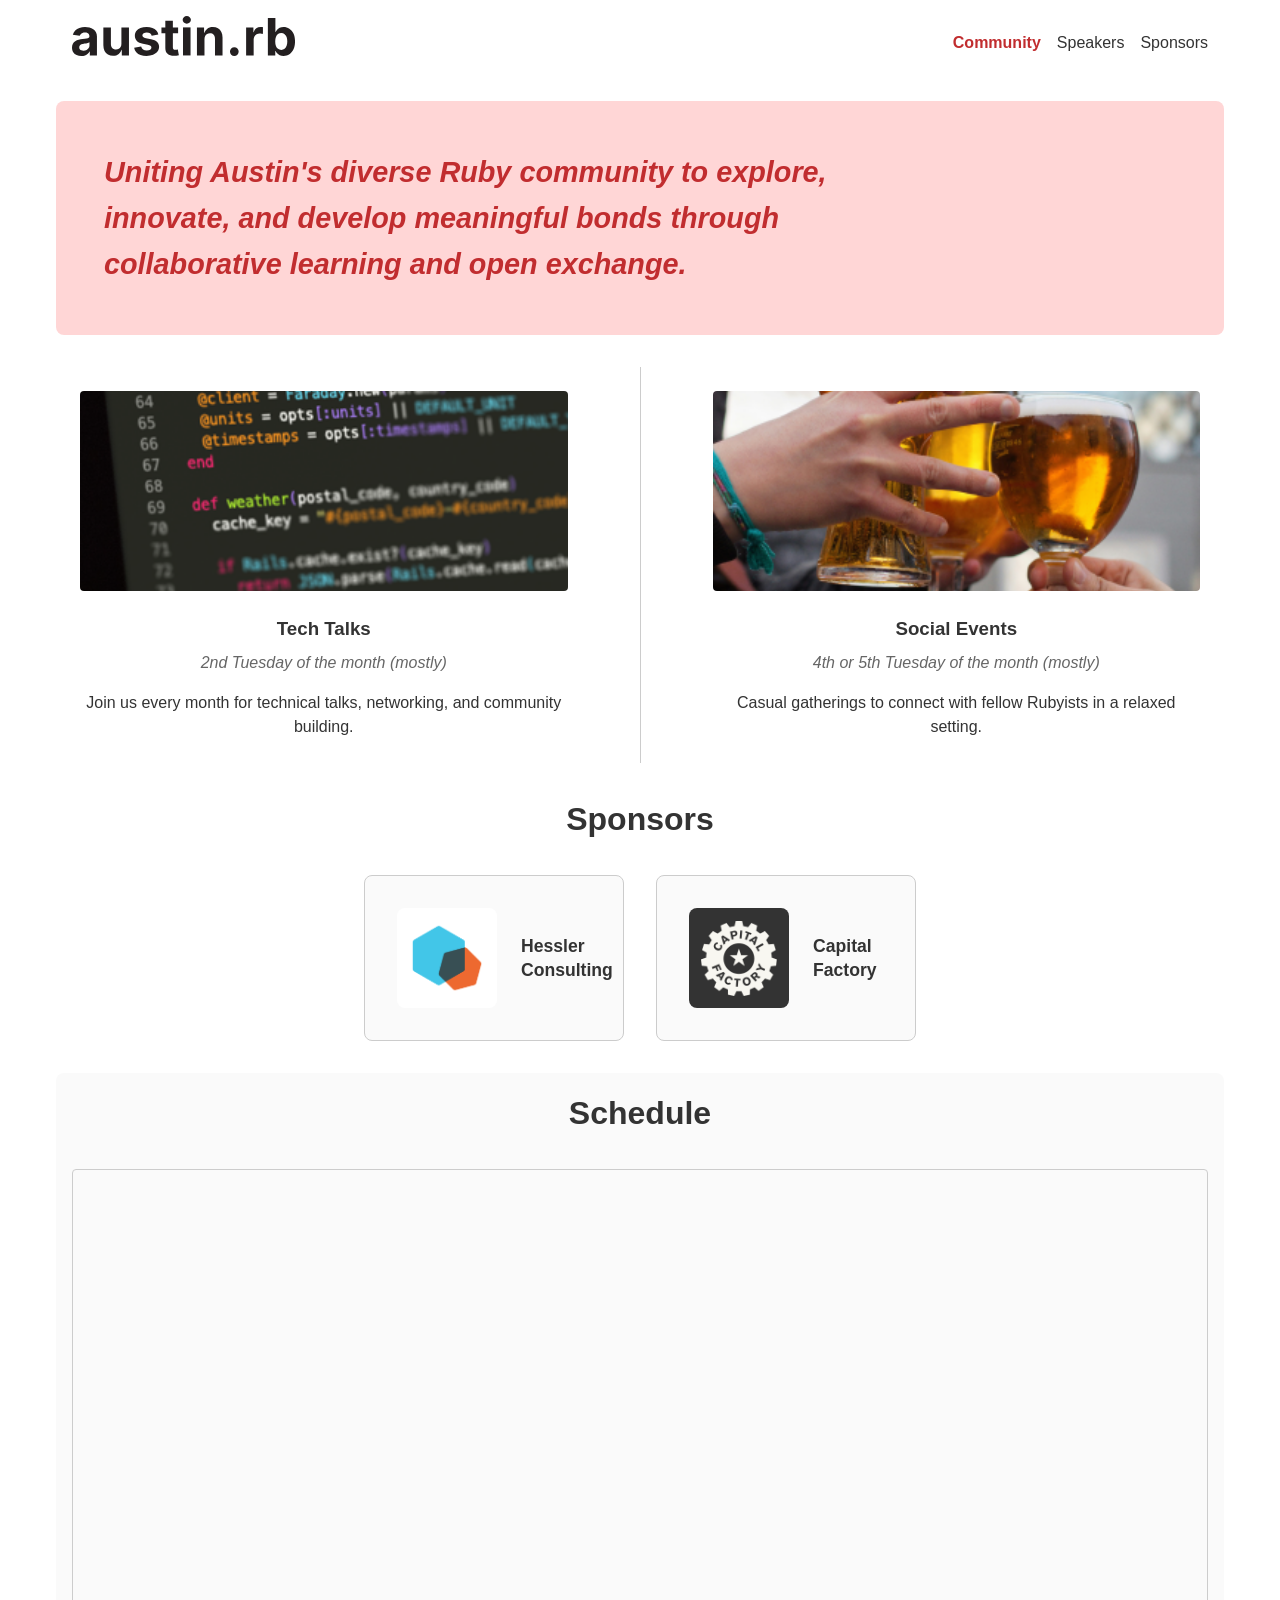
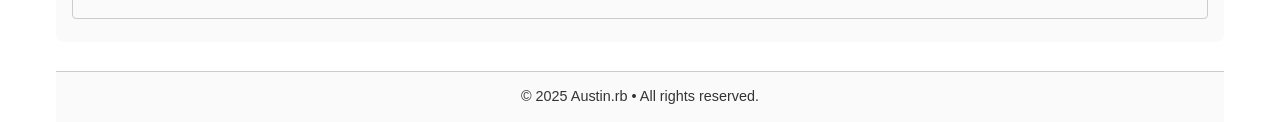
==== index.html @ 6c087ab1 "remove unnecessary .page-container div with cursor ai" ====
<!DOCTYPE html>
<html lang="en">
<head>
  <meta charset="UTF-8">
  <meta name="viewport" content="width=device-width, initial-scale=1.0">
  <title>AustinRB - Austin Ruby Meetup</title>
  <!-- Link to an external CSS file -->
  <link rel="stylesheet" href="css/styles.css" />
</head>
<body>
  <header>
    <h1><a href="/"><img src="assets/austinRB-Black.svg" alt="austin.rb" class="header-logo"></a></h1>
    <nav>
      <ul>
        <li><a href="https://join.slack.com/t/rubycentralcommunity/shared_invite/zt-33hna3yu9-4vu~MnBxqzxPX4rKeszojw" class="community-link">Community</a></li>
        <li><a href="speakers.html">Speakers</a></li>
        <li><a href="sponsors.html">Sponsors</a></li>
      </ul>
    </nav>
  </header>

  <!-- Main wrapper to hold the sidebar and the primary content area -->
  <div class="container">
    <!-- Main Content Area -->
    <main class="content">
      <!-- Purpose Statement -->
      <section id="purpose-statement">
        <p>Uniting Austin's diverse Ruby community to explore, innovate, and develop meaningful bonds through collaborative learning and open exchange.</p>
      </section>

      <!-- Event Types -->
      <section id="event-types">
        <div class="event-types-list">
          <div class="event-type-column">
            <div class="event-type">
              <div class="event-type-image">
                <img src="assets/Austin_rb_techtalk-no-sponsors.png" alt="Tech Talks Icon">
              </div>
              <h3>Tech Talks</h3>
              <h4>2nd Tuesday of the month (mostly)</h4>
              <p>Join us every month for technical talks, networking, and community building.</p>
            </div>
          </div>
          <div class="event-type-separator"></div>
          <div class="event-type-column">
            <div class="event-type">
              <div class="event-type-image">
                <img src="assets/Austin_rb_social-no-sponsors.png" alt="Social Events Icon">
              </div>
              <h3>Social Events</h3>
              <h4>4th or 5th Tuesday of the month (mostly)</h4>
              <p>Casual gatherings to connect with fellow Rubyists in a relaxed setting.</p>
            </div>
          </div>
        </div>
      </section>

      <!-- Sponsor Callout -->
      <section id="sponsors">
        <h2>Sponsors</h2>
        <div class="sponsors-list">
          <a href="https://hesslerconsulting.com" target="_blank" class="sponsor">
            <div class="sponsor-logo">
              <img src="assets/hessler_consulting_logo.png" alt="Hessler Consulting Logo">
            </div>
            <div class="sponsor-info">
              <h3>Hessler Consulting</h3>
            </div>
          </a>
          <a href="https://capitalfactory.com" target="_blank" class="sponsor">
            <div class="sponsor-logo black-bg">
              <img src="assets/capital_factory_logo.webp" alt="Capital Factory Logo">
            </div>
            <div class="sponsor-info">
              <h3>Capital Factory</h3>
            </div>
          </a>
        </div>
      </section>

      <!-- Calendar -->
      <section id="calendar">
        <h2>Schedule</h2>
        <iframe
          src="https://lu.ma/embed/calendar/cal-H7emjOYNzZS3ieC/events?lt=light"
          width="600"
          height="450"
          frameborder="0"
          allowfullscreen=""
          aria-hidden="false"
          tabindex="0"
        ></iframe>
      </section>
    </main>
  </div>

  <!-- Footer -->
  <footer>
    <p>&copy; 2025 Austin.rb • All rights reserved.</p>
  </footer>
</body>
</html>
---- css/styles.css ----
/* CSS Variables */
:root {
  --red: #c12d2f;
  --red-bright: red;
  --salmon: #ffd6d6;
  --white: #fff;
  --black: #333;
  --black-bright: #666;
  --gray-dark: #ccc;
  --gray: #f0f0f0;
  --gray-light: #fafafa;
}

/* Basic resets */
* {
  margin: 0;
  padding: 0;
  box-sizing: border-box;
}

@import url('https://fonts.googleapis.com/css2?family=Inter:wght@400;700&display=swap');

/* Body & base typography */
body {
  font-family: 'Inter', sans-serif;
  line-height: 1.5;
  color: var(--black);
  background-color: var(--white);
  padding: 0 1rem;
  max-width: 1200px;
  margin: 0 auto;
  width: 100%;
}

/* Page container */
.page-container {
  max-width: 1200px;
  margin: 0 auto;
  width: 100%;
}

/* Header */
header {
  display: flex;
  justify-content: space-between;
  align-items: center;
  padding: 1rem;
  background-color: var(--white);
}

header h1 {
  margin: 0;
  font-family: 'Inter', sans-serif;
  font-weight: 700;
  color: var(--red);
}

.header-logo {
  height: 40px;
  width: auto;
}

nav ul {
  display: flex;
  list-style: none;
  margin: 0;
  padding: 0;
  gap: 1rem;
}

nav a {
  text-decoration: none;
  color: var(--black);
}

nav a.community-link {
  color: var(--red);
  font-weight: bold;
}

nav a.community-link:hover {
  color: var(--red-bright);
}

nav a:hover {
  color: var(--black-bright);
}

/* Container for content */
.container {
  margin: 1em 0;
}

/* Main content area */
.content {
  width: 100%;
}

/* Calendar section */
#calendar {
  margin-top: 2rem;
  padding: 1rem;
  background-color: var(--gray-light);
  border-radius: 8px;
}

#calendar iframe {
  width: 100%;
  height: 450px;
  border: 1px solid var(--gray-dark);
  border-radius: 4px;
}

#calendar h2 {
  color: var(--black);
  margin-bottom: 2rem;
  font-size: 2rem;
  text-align: center;
  font-weight: 700;
}

/* Footer */
footer {
  text-align: center;
  background-color: var(--gray-light);
  padding: 1em;
  border-top: 1px solid var(--gray-dark);
  margin-top: 2em;
  font-size: 0.9rem;
  color: var(--black);
}

/* Make the layout responsive */
@media (max-width: 1200px) {
  .container {
    width: 100%;
  }
}

/* Purpose Statement */
#purpose-statement {
  background-color: var(--salmon);
  padding: 3rem;
  border-radius: 8px;
  margin-bottom: 2rem;
  text-align: left;
}

#purpose-statement p {
  color: var(--red); /* red text */
  font-size: 1.8rem;
  line-height: 1.6;
  font-weight: 700;
  font-style: italic;
  max-width: 800px;
  margin: 0;
}

/* Sponsors section */
#sponsors {
  margin: 2rem 0;
}

#sponsors h2 {
  color: var(--black);
  margin-bottom: 2rem;
  font-size: 2rem;
  text-align: center;
  font-weight: 700;
}

.sponsors-list {
  display: flex;
  flex-wrap: wrap;
  gap: 2rem;
  justify-content: center;
}

.sponsor {
  display: flex;
  align-items: center;
  gap: 1.5rem;
  padding: 2rem;
  background-color: var(--gray-light);
  border-radius: 8px;
  flex: 0 1 calc(25% - 2rem);
  min-width: 250px;
  max-width: 300px;
  text-decoration: none;
  color: inherit;
  transition: transform 0.2s ease, box-shadow 0.2s ease;
  border: 1px solid var(--gray-dark);
}

.sponsor:hover {
  transform: translateY(-2px);
  box-shadow: 0 4px 8px rgba(0, 0, 0, 0.1);
  background-color: var(--gray);
}

.sponsor-logo {
  width: 100px;
  height: 100px;
  display: flex;
  align-items: center;
  justify-content: center;
  background-color: var(--white);
  border-radius: 8px;
  padding: 0.75rem;
  flex-shrink: 0;
  aspect-ratio: 1;
}

.sponsor-logo.black-bg {
  background-color: var(--black);
}

.sponsor-logo img {
  width: 100%;
  height: 100%;
  object-fit: contain;
  display: block;
}

.sponsor-info {
  flex: 1;
  min-width: 0;
}

.sponsor-info h3 {
  margin: 0;
  color: var(--black);
  font-size: 1.1rem;
  line-height: 1.4;
  font-weight: 700;
}

@media (max-width: 1200px) {
  .sponsor {
    flex: 0 1 calc(33.333% - 2rem);
  }
}

@media (max-width: 900px) {
  .sponsor {
    flex: 0 1 calc(50% - 2rem);
  }
}

@media (max-width: 600px) {
  .sponsor {
    flex: 0 1 100%;
  }
}

.event-types-list {
  display: flex;
  justify-content: space-between;
  align-items: stretch;
  gap: 2rem;
  margin-top: 2rem;
}

.event-type-column {
  flex: 1;
  display: flex;
  flex-direction: column;
}

.event-type {
  padding: 1.5rem;
  border-radius: 8px;
  height: 100%;
  display: flex;
  flex-direction: column;
  align-items: center;
  text-align: center;
}

.event-type-image {
  width: 100%;
  height: 200px;
  margin-bottom: 1.5rem;
  overflow: hidden;
  border-radius: 4px;
}

.event-type-image img {
  width: 100%;
  height: 100%;
  object-fit: cover;
}

.event-type h3 {
  margin-top: 0;
  color: var(--black);
  margin-bottom: 0.5rem;
  font-weight: 700;
}

.event-type h4 {
  color: var(--black-bright);
  font-size: 1rem;
  font-weight: normal;
  margin: 0 0 1rem 0;
  font-style: italic;
}

.event-type p {
  margin-bottom: 0;
  color: var(--black);
}

.event-type-separator {
  width: 1px;
  background-color: var(--gray-dark);
  margin: 0 1rem;
}

.return-home {
  text-align: center;
  margin: 3rem 0;
}

.return-home-button {
  display: inline-block;
  padding: 1rem 2rem;
  background-color: var(--red);
  color: white;
  text-decoration: none;
  border-radius: 4px;
  font-weight: 700;
  transition: background-color 0.2s ease;
}

.return-home-button:hover {
  background-color: var(--red-bright);
}

#sponsors-content {
  max-width: 800px;
  margin: 0 auto;
  padding: 2rem;
  text-align: center;
}

#sponsors-content h2 {
  color: var(--black);
  margin-bottom: 2rem;
  font-size: 2rem;
  text-align: center;
  font-weight: 700;
}

#speakers-content {
  max-width: 800px;
  margin: 0 auto;
  padding: 2rem;
  text-align: center;
}

#speakers-content h2 {
  color: var(--black);
  margin-bottom: 2rem;
  font-size: 2rem;
  text-align: center;
  font-weight: 700;
}
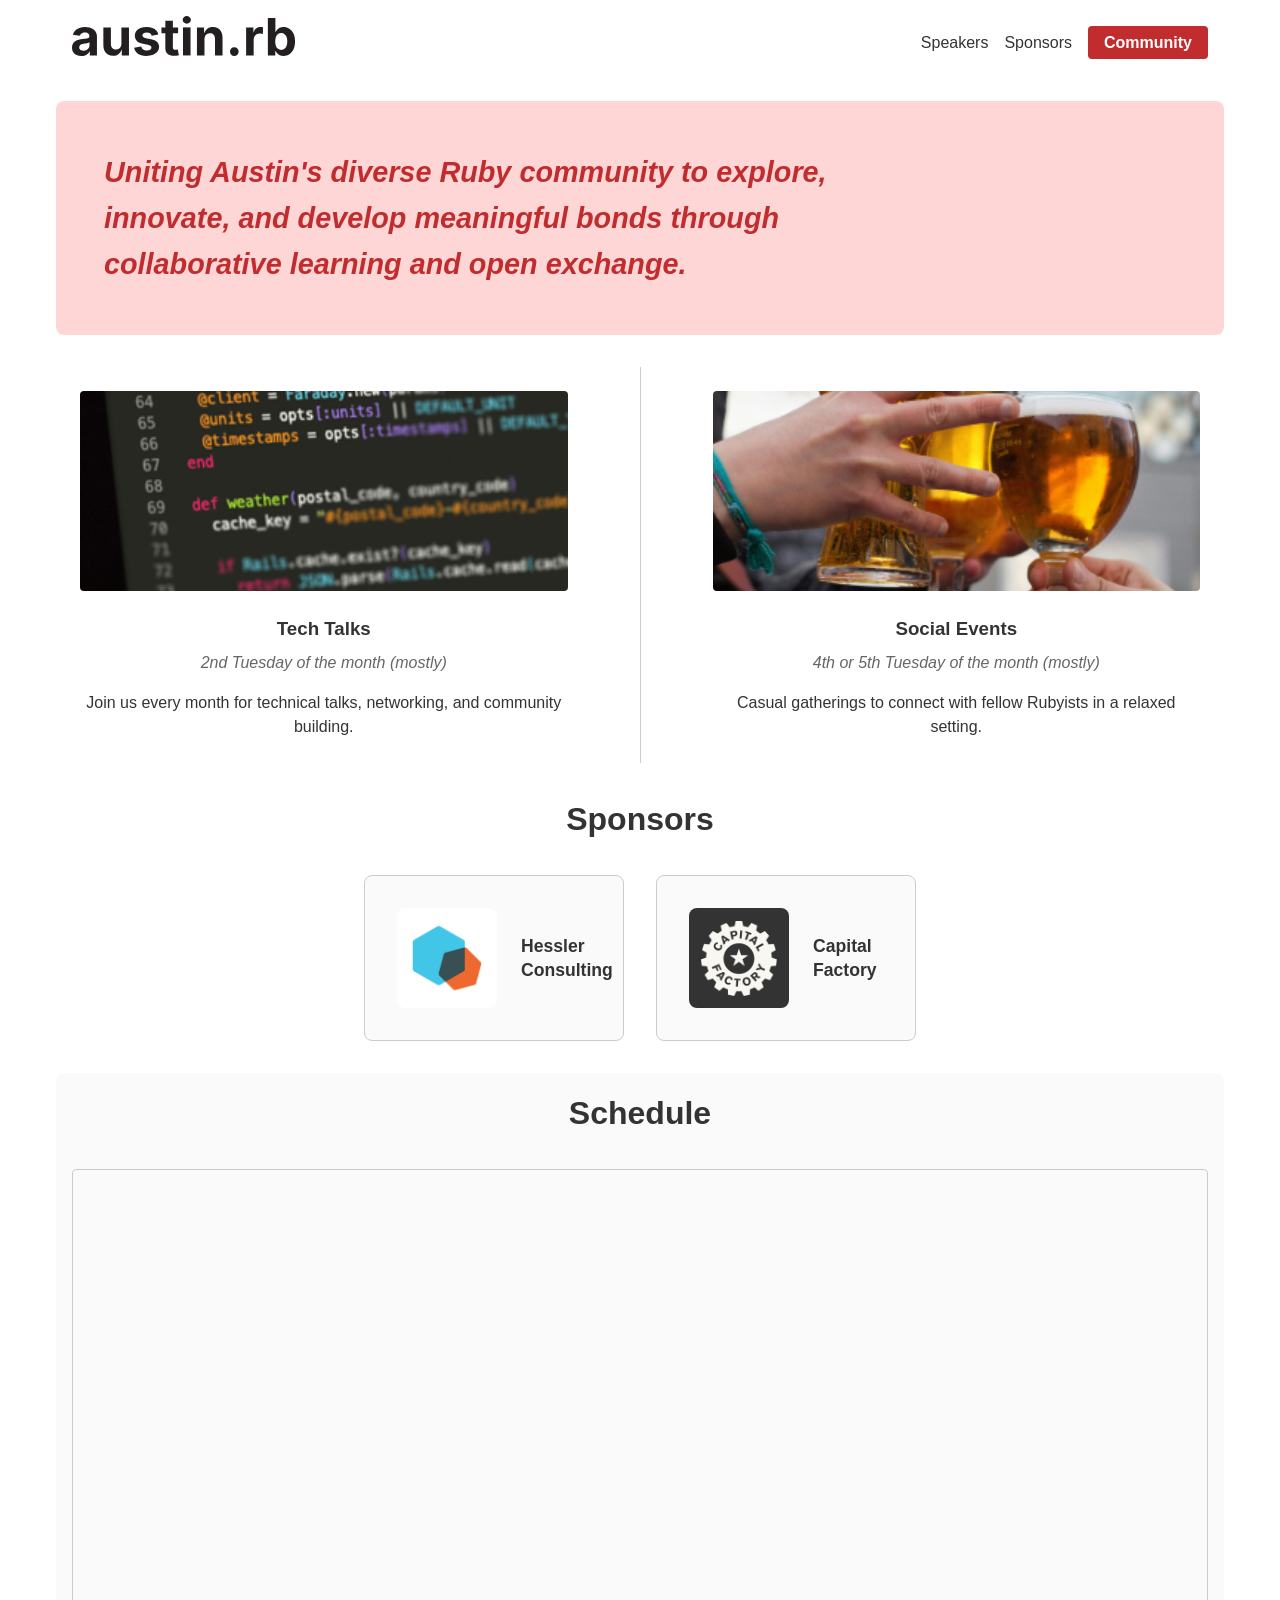
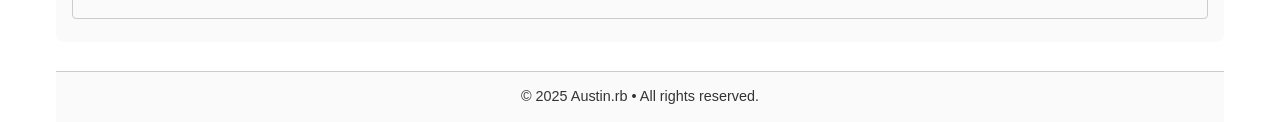
==== commit a8e49fd3: "move community button to end of nav with cursor ai" ====
--- a/index.html
+++ b/index.html
@@ -12,9 +12,9 @@
     <h1><a href="/"><img src="assets/austinRB-Black.svg" alt="austin.rb" class="header-logo"></a></h1>
     <nav>
       <ul>
-        <li><a href="https://join.slack.com/t/rubycentralcommunity/shared_invite/zt-33hna3yu9-4vu~MnBxqzxPX4rKeszojw" class="community-link">Community</a></li>
         <li><a href="speakers.html">Speakers</a></li>
         <li><a href="sponsors.html">Sponsors</a></li>
+        <li><a href="https://join.slack.com/t/rubycentralcommunity/shared_invite/zt-33hna3yu9-4vu~MnBxqzxPX4rKeszojw" class="community-link">Community</a></li>
       </ul>
     </nav>
   </header>
--- a/css/styles.css
+++ b/css/styles.css
@@ -66,6 +66,7 @@
   margin: 0;
   padding: 0;
   gap: 1rem;
+  align-items: center;
 }
 
 nav a {
@@ -74,12 +75,17 @@
 }
 
 nav a.community-link {
-  color: var(--red);
+  color: var(--white);
   font-weight: bold;
+  background-color: var(--red);
+  padding: 0.5rem 1rem;
+  border-radius: 4px;
+  transition: background-color 0.2s ease;
 }
 
 nav a.community-link:hover {
-  color: var(--red-bright);
+  background-color: var(--red-bright);
+  color: var(--white);
 }
 
 nav a:hover {
@@ -317,6 +323,25 @@
   margin: 0 1rem;
 }
 
+@media (max-width: 840px) {
+  .event-types-list {
+    flex-direction: column;
+    gap: 1rem;
+  }
+
+  .event-type-column {
+    width: 100%;
+  }
+
+  .event-type-separator {
+    display: none;
+  }
+
+  .event-type {
+    margin-bottom: 1rem;
+  }
+}
+
 .return-home {
   text-align: center;
   margin: 3rem 0;
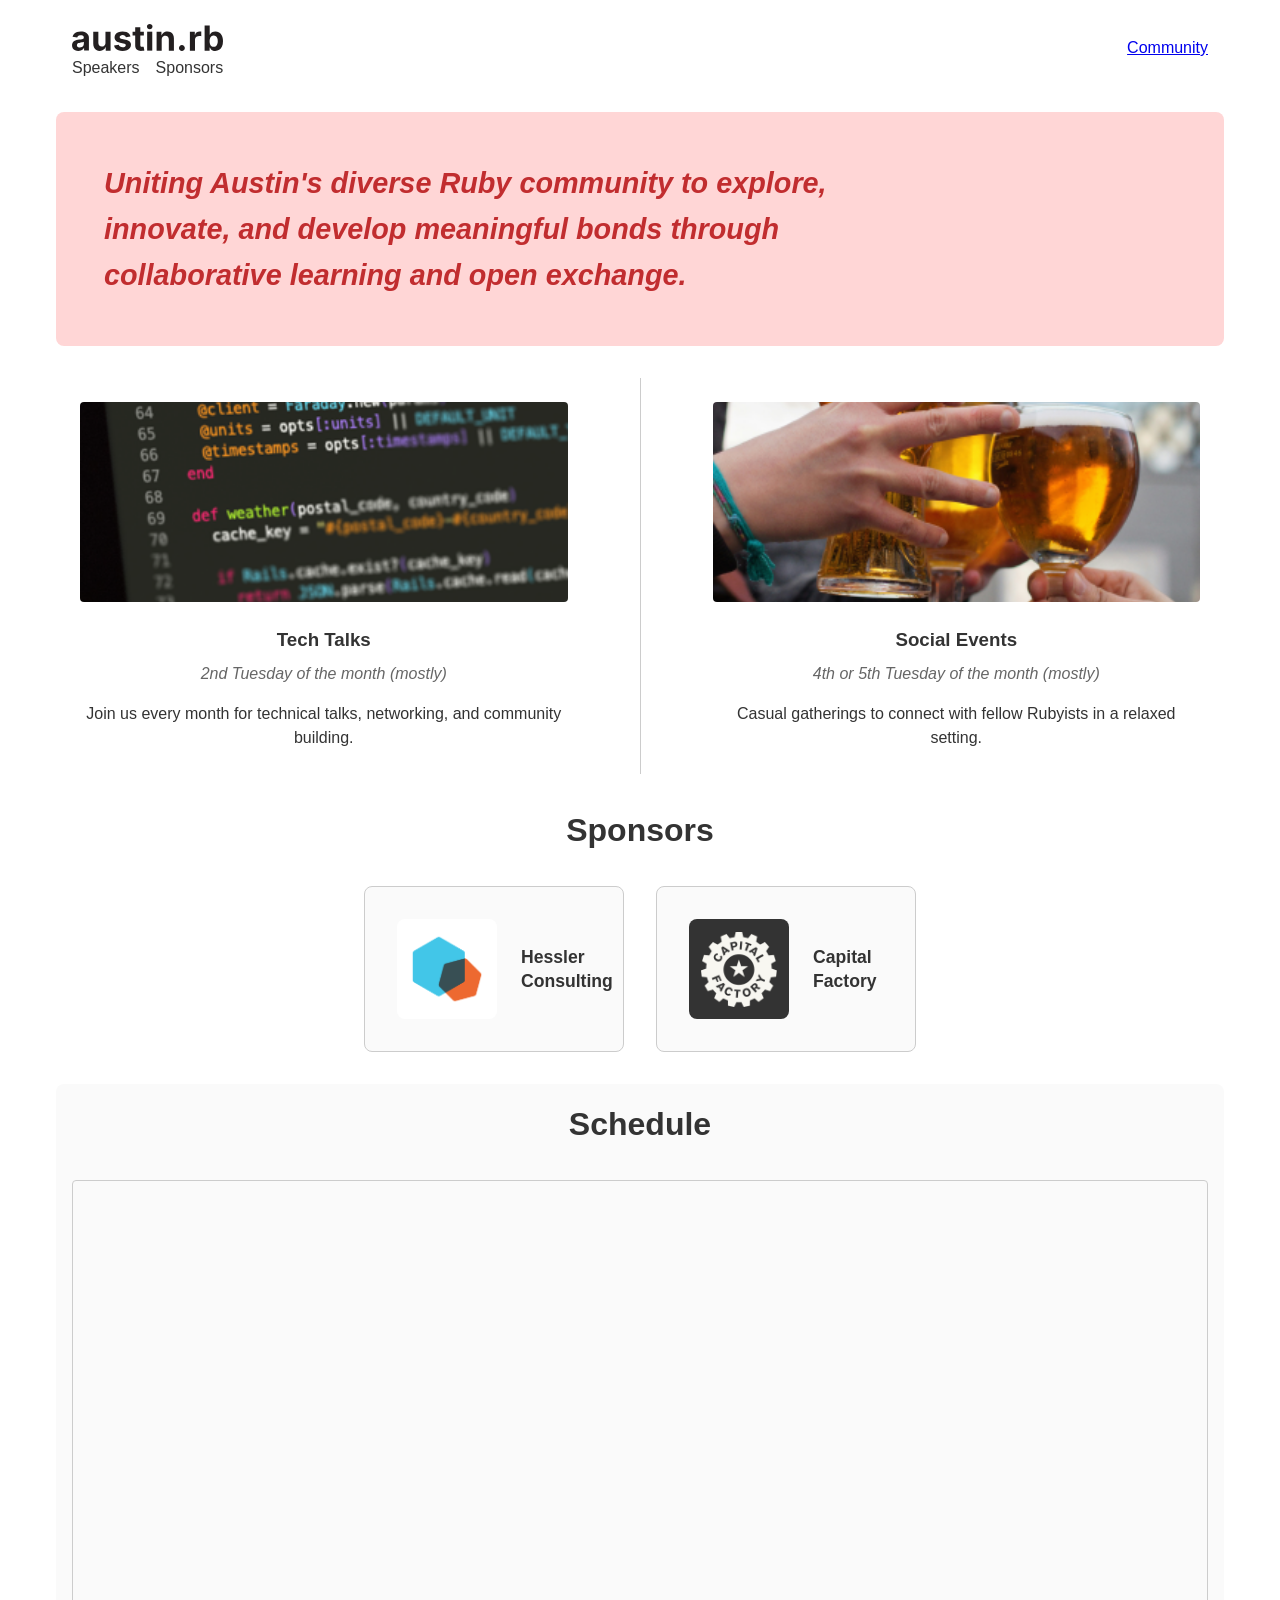
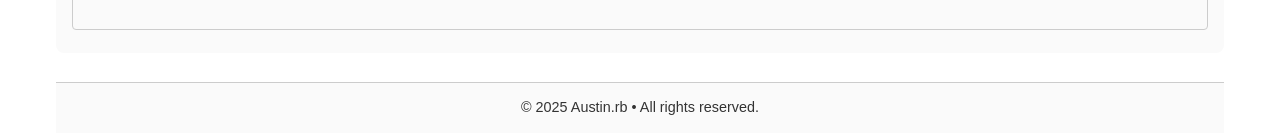
==== commit fffe67e0: "update header to properly group items for mobile and desktop views" ====
--- a/index.html
+++ b/index.html
@@ -9,14 +9,22 @@
 </head>
 <body>
   <header>
-    <h1><a href="/"><img src="assets/austinRB-Black.svg" alt="austin.rb" class="header-logo"></a></h1>
-    <nav>
-      <ul>
-        <li><a href="speakers.html">Speakers</a></li>
-        <li><a href="sponsors.html">Sponsors</a></li>
-        <li><a href="https://join.slack.com/t/rubycentralcommunity/shared_invite/zt-33hna3yu9-4vu~MnBxqzxPX4rKeszojw" class="community-link">Community</a></li>
-      </ul>
-    </nav>
+    <div class="header-top">
+      <div class="header-logo">
+        <h1><a href="/"><img src="assets/austinRB-Black.svg" alt="austin.rb" class="header-logo-img"></a></h1>
+      </div>
+      <div class="header-nav">
+        <nav>
+          <ul>
+            <li><a href="speakers.html">Speakers</a></li>
+            <li><a href="sponsors.html">Sponsors</a></li>
+          </ul>
+        </nav>
+      </div>
+    </div>
+    <div class="header-community">
+      <a href="https://join.slack.com/t/rubycentralcommunity/shared_invite/zt-33hna3yu9-4vu~MnBxqzxPX4rKeszojw" class="community-link">Community</a>
+    </div>
   </header>
 
   <!-- Main wrapper to hold the sidebar and the primary content area -->
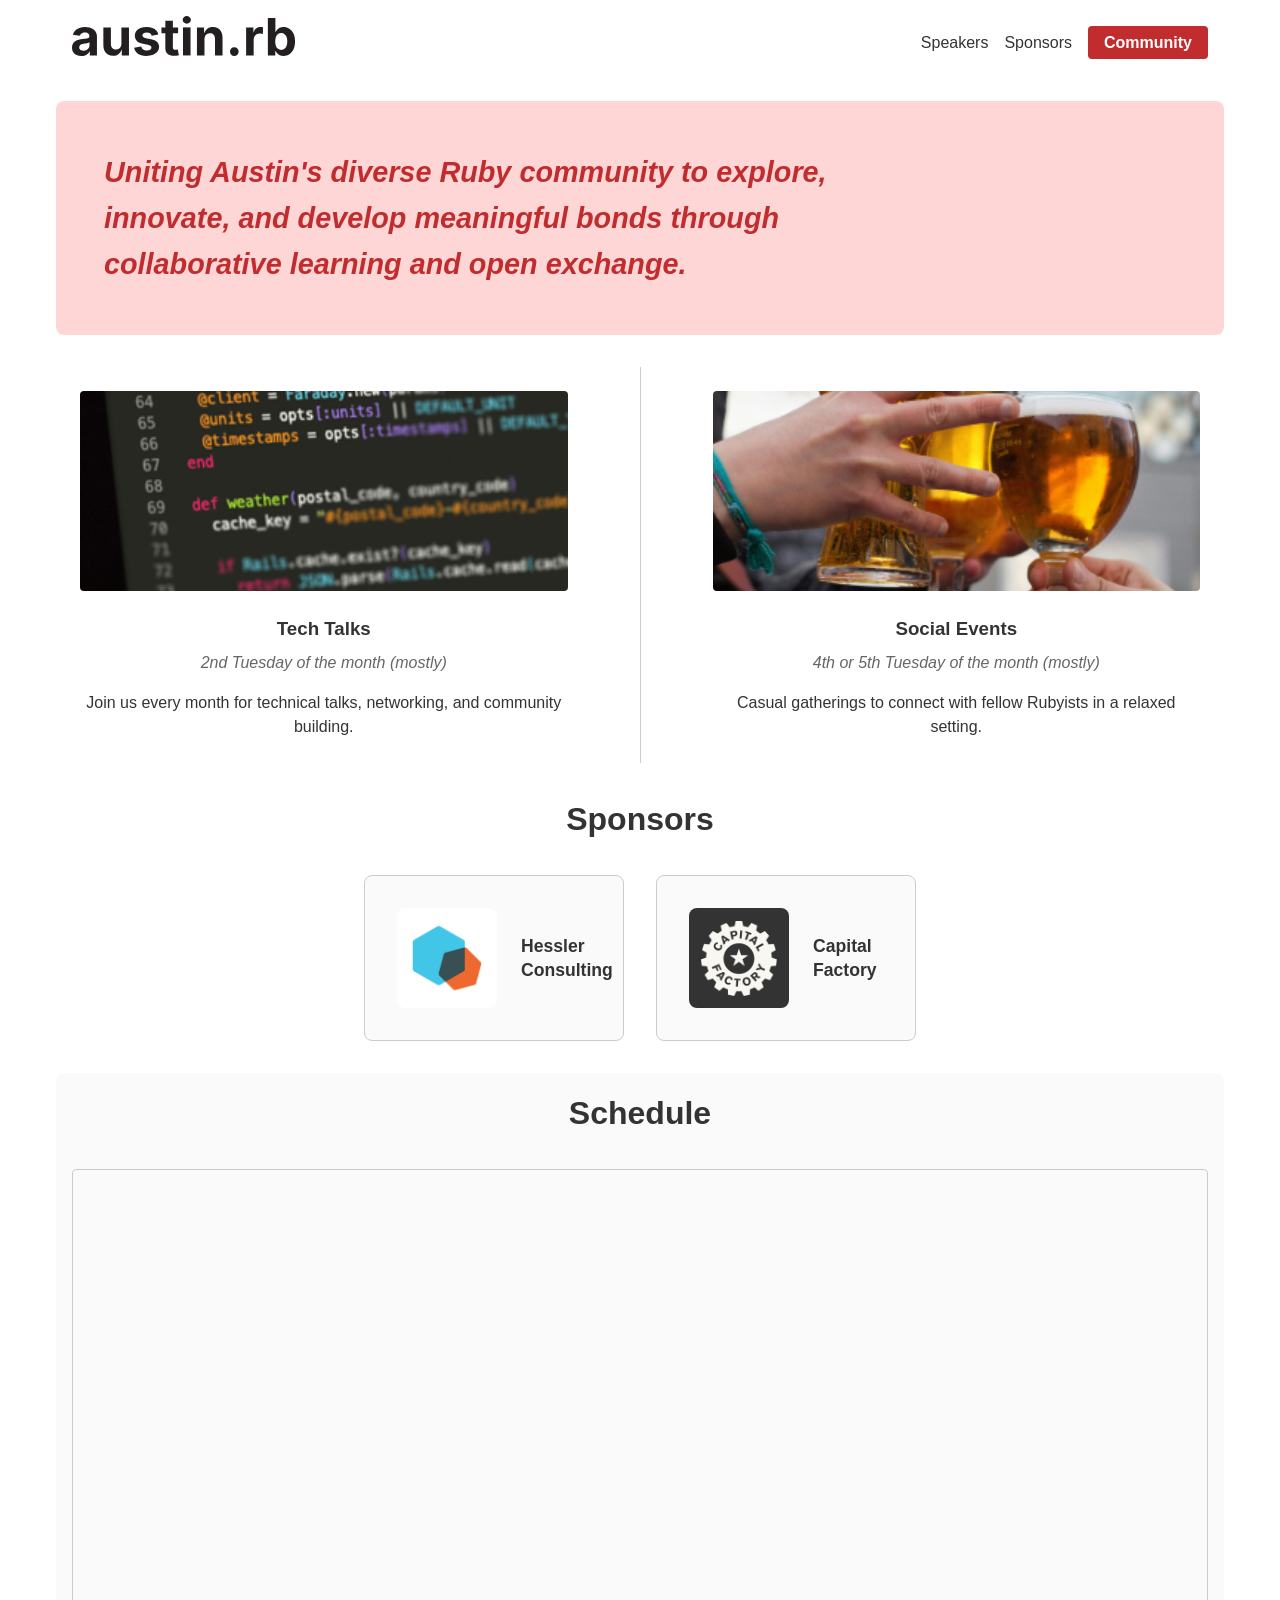
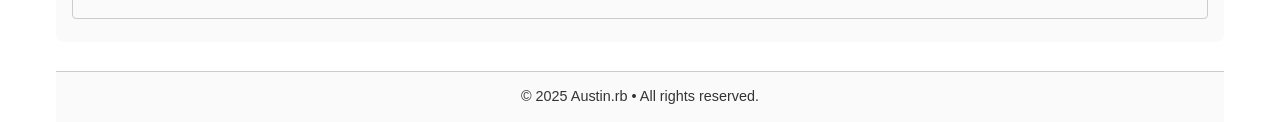
==== commit 2a7aa765: "update header to center logo and create burger menu for rest of nav items with cursor ai" ====
--- a/index.html
+++ b/index.html
@@ -13,6 +13,11 @@
       <div class="header-logo">
         <h1><a href="/"><img src="assets/austinRB-Black.svg" alt="austin.rb" class="header-logo-img"></a></h1>
       </div>
+      <button class="burger-menu" aria-label="Toggle navigation menu">
+        <span class="burger-line"></span>
+        <span class="burger-line"></span>
+        <span class="burger-line"></span>
+      </button>
       <div class="header-nav">
         <nav>
           <ul>
@@ -106,5 +111,7 @@
   <footer>
     <p>&copy; 2025 Austin.rb • All rights reserved.</p>
   </footer>
+
+  <script src="js/main.js"></script>
 </body>
 </html>
--- a/css/styles.css
+++ b/css/styles.css
@@ -48,16 +48,48 @@
   background-color: var(--white);
 }
 
-header h1 {
-  margin: 0;
-  font-family: 'Inter', sans-serif;
-  font-weight: 700;
-  color: var(--red);
+.header-top {
+  display: flex;
+  justify-content: space-between;
+  align-items: center;
+  width: 100%;
 }
 
 .header-logo {
+  display: flex;
+  align-items: center;
+}
+
+.header-logo-img {
   height: 40px;
   width: auto;
+}
+
+.header-nav {
+  display: flex;
+  align-items: center;
+}
+
+.burger-menu {
+  display: none;
+  background: none;
+  border: none;
+  cursor: pointer;
+  padding: 0.5rem;
+  flex-direction: column;
+  gap: 0.25rem;
+}
+
+.burger-line {
+  display: block;
+  width: 24px;
+  height: 2px;
+  background-color: var(--black);
+  transition: transform 0.3s ease;
+}
+
+.header-community {
+  margin-left: 1rem;
 }
 
 nav ul {
@@ -74,16 +106,16 @@
   color: var(--black);
 }
 
-nav a.community-link {
+.header-community .community-link {
   color: var(--white);
   font-weight: bold;
   background-color: var(--red);
   padding: 0.5rem 1rem;
   border-radius: 4px;
-  transition: background-color 0.2s ease;
-}
-
-nav a.community-link:hover {
+  text-decoration: none;
+}
+
+.header-community .community-link:hover {
   background-color: var(--red-bright);
   color: var(--white);
 }
@@ -259,6 +291,7 @@
   }
 }
 
+/* Event Types */
 .event-types-list {
   display: flex;
   justify-content: space-between;
@@ -324,6 +357,55 @@
 }
 
 @media (max-width: 840px) {
+  header {
+    flex-direction: column;
+    gap: 1rem;
+  }
+
+  .header-top {
+    width: 100%;
+    position: relative;
+  }
+
+  .header-logo {
+    position: absolute;
+    left: 50%;
+    transform: translateX(-50%);
+  }
+
+  .burger-menu {
+    display: flex;
+    z-index: 2;
+    margin-left: auto;
+  }
+
+  .header-nav {
+    position: absolute;
+    top: 100%;
+    right: 0;
+    width: 100%;
+    background-color: var(--white);
+    padding: 1rem;
+    display: none;
+    box-shadow: 0 2px 4px rgba(0, 0, 0, 0.1);
+  }
+
+  .header-nav.active {
+    display: block;
+  }
+
+  nav ul {
+    flex-direction: column;
+    align-items: flex-start;
+    gap: 1rem;
+  }
+
+  .header-community {
+    margin-left: 0;
+    width: 100%;
+    text-align: center;
+  }
+
   .event-types-list {
     flex-direction: column;
     gap: 1rem;
